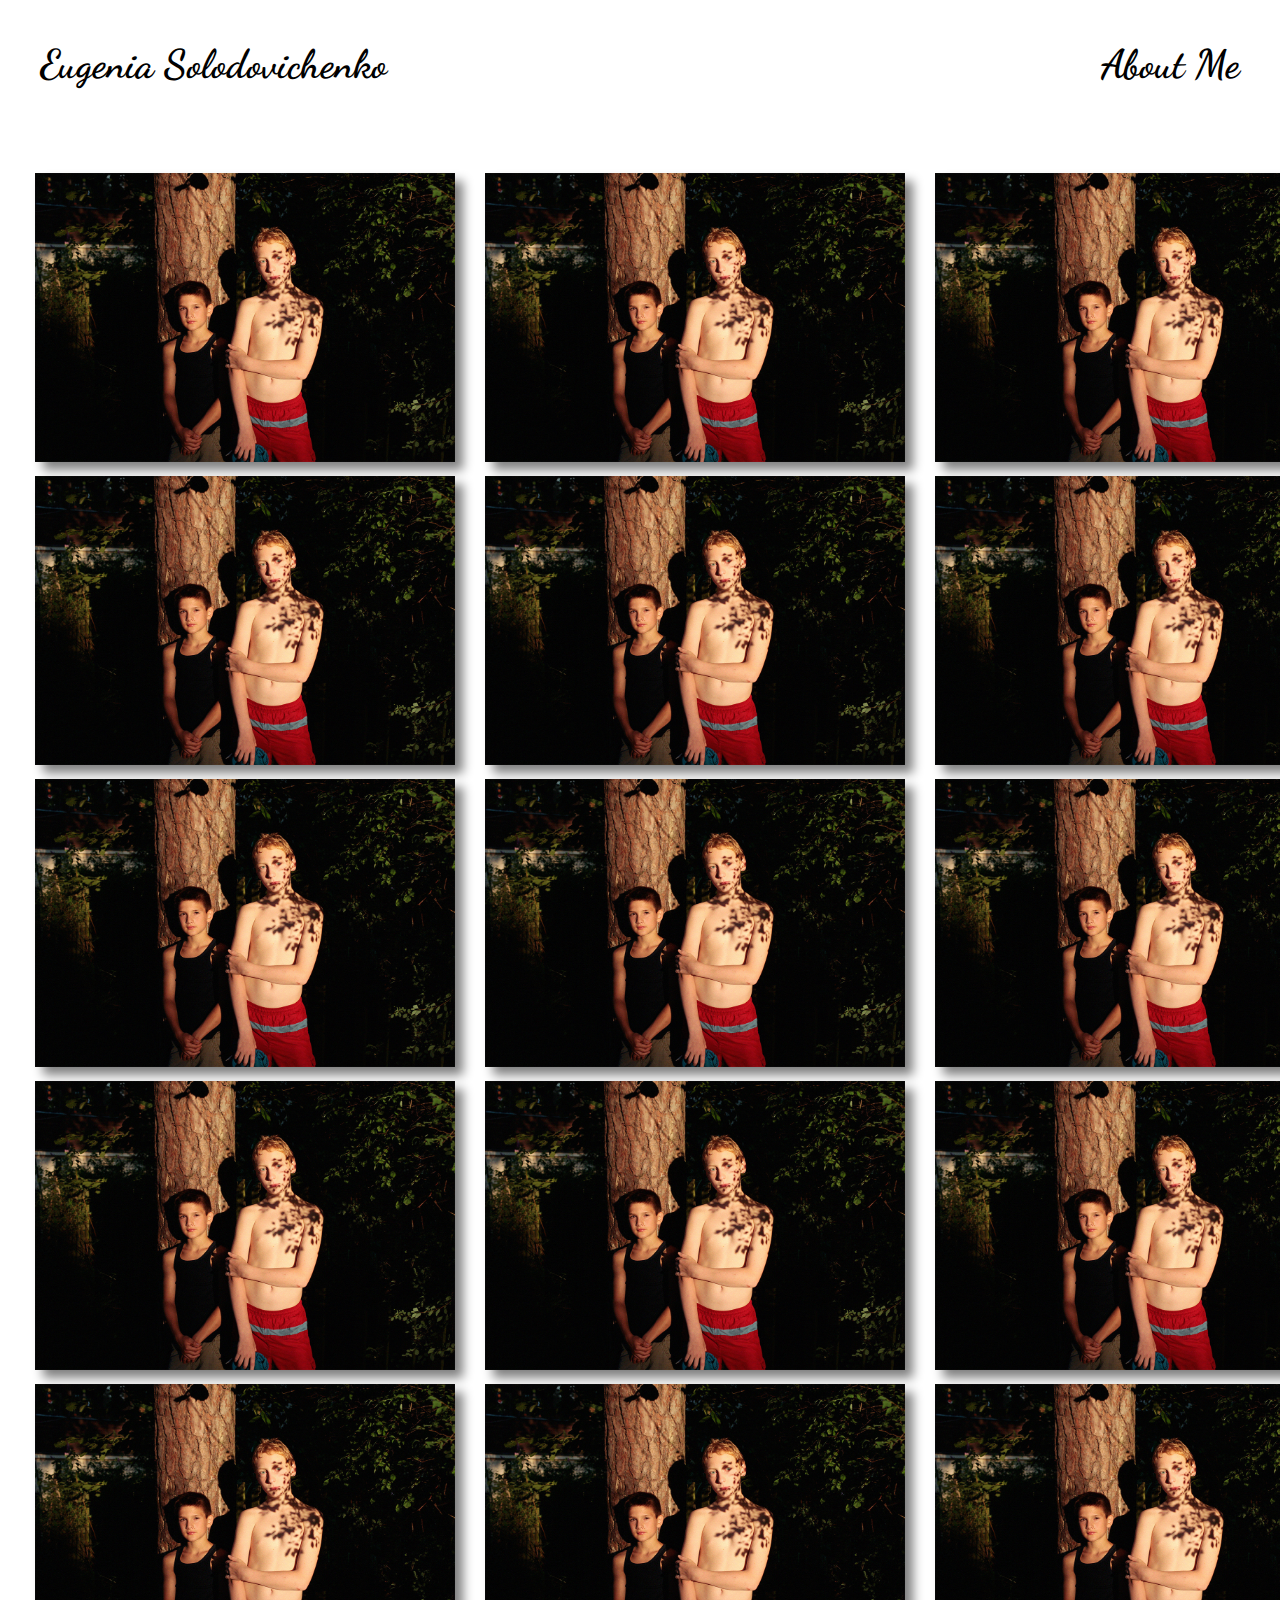
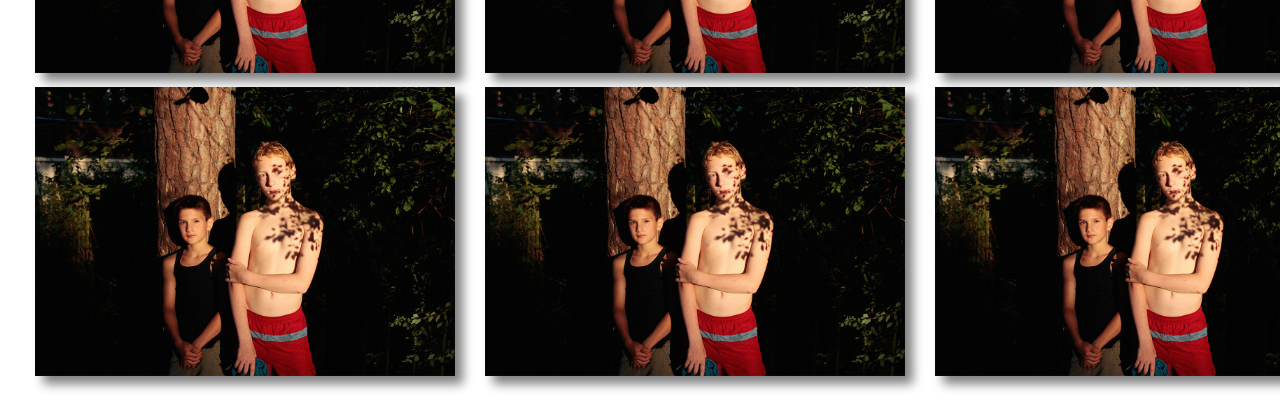
==== index.html @ d0a8f235 "Add files via upload" ====
<!DOCTYPE html>
<html lang="en">
<head>
	<meta charset="UTF-8">
	<meta name="viewport" content="width=device-width, initial-scale=1.0">
	 <link rel="stylesheet" href="css/style.css">
	 <link rel="preconnect" href="https://fonts.googleapis.com">
	<link rel="preconnect" href="https://fonts.gstatic.com" crossorigin>
	<link href="https://fonts.googleapis.com/css2?family=Dancing+Script:wght@600&display=swap" rel="stylesheet">
	<title>Eugenia Solodovichenko</title>
</head>

<header>
	<div class="container">
		<div class="wrapper">
		<a href="file:///C:/Users/User/Desktop/Narnia/Eugenia%20Portfolio/index.html">
			<h2>Eugenia Solodovichenko</h2>
		</a>
		<a href="file:///C:/Users/User/Desktop/Narnia/Eugenia%20Portfolio/aboutme.html"><h2>About Me</h2></a>
		</div>
	</div>
</header>
<section>
	<div class="container">
		<div class="wrapper">
		<div class="galery">
			<div class="galery_column_first">
				<a href="#img1"> <img src="img/Boys.jpg"></a>
				<div id="img1" class="popup">
					<a href="#" class="close">X</a>
					<img class="full_img" src="img/Boys.jpg">
				</div>

				<a href="#img2"> <img src="img/Boys.jpg"></a>
				<div id="img2" class="popup">
					<a href="#" class="close">X</a>
					<img class="full_img" src="img/Boys.jpg">
				</div>

				<a href="#img3"> <img src="img/Boys.jpg"></a>
				<div id="img3" class="popup">
					<a href="#" class="close">X</a>
					<img class="full_img" src="img/Boys.jpg">
				</div>

				<a href="#img4"> <img src="img/Boys.jpg"></a>
				<div id="img4" class="popup">
					<a href="#" class="close">X</a>
					<img class="full_img" src="img/Boys.jpg">
				</div>

				<a href="#img4"> <img src="img/Boys.jpg"></a>
				<div id="img4" class="popup">
					<a href="#" class="close">X</a>
					<img class="full_img" src="img/Boys.jpg">
				</div>

				<a href="#img4"> <img src="img/Boys.jpg"></a>
				<div id="img4" class="popup">
					<a href="#" class="close">X</a>
					<img class="full_img" src="img/Boys.jpg">
				</div>
			</div>

			<div class="galery_column_second">
				<a href="#img6"> <img src="img/Boys.jpg"></a>
				<div id="img6" class="popup">
					<a href="#" class="close">X</a>
					<img class="full_img" src="img/Boys.jpg">
				</div>

				<a href="#img7"> <img src="img/Boys.jpg"></a>
				<div id="img7" class="popup">
					<a href="#" class="close">X</a>
					<img class="full_img" src="img/Boys.jpg">
				</div>

				<a href="#img8"> <img src="img/Boys.jpg"></a>
				<div id="img8" class="popup">
					<a href="#" class="close">X</a>
					<img class="full_img" src="img/Boys.jpg">
				</div>

				<a href="#img9"> <img src="img/Boys.jpg"></a>
				<div id="img9" class="popup">
					<a href="#" class="close">X</a>
					<img class="full_img" src="img/Boys.jpg">
				</div>

				<a href="#img10"> <img src="img/Boys.jpg"></a>
				<div id="img10" class="popup">
					<a href="#" class="close">X</a>
					<img class="full_img" src="img/Boys.jpg">
				</div>

				<a href="#img11"> <img src="img/Boys.jpg"></a>
				<div id="img11" class="popup">
					<a href="#" class="close">X</a>
					<img class="full_img" src="img/Boys.jpg">
				</div>
				
			</div>
			<div class="galery_column_third">
				<a href="#img12"> <img src="img/Boys.jpg"></a>
				<div id="img12" class="popup">
					<a href="#" class="close">X</a>
					<img class="full_img" src="img/Boys.jpg">
				</div>

				<a href="#img14"> <img src="img/Boys.jpg"></a>
				<div id="img14" class="popup">
					<a href="#" class="close">X</a>
					<img class="full_img" src="img/Boys.jpg">
				</div>

				<a href="#img15"> <img src="img/Boys.jpg"></a>
				<div id="img15" class="popup">
					<a href="#" class="close">X</a>
					<img class="full_img" src="img/Boys.jpg">
				</div>

				<a href="#img16"> <img src="img/Boys.jpg"></a>
				<div id="img16" class="popup">
					<a href="#" class="close">X</a>
					<img class="full_img" src="img/Boys.jpg">
				</div>

				<a href="#img17"> <img src="img/Boys.jpg"></a>
				<div id="img117" class="popup">
					<a href="#" class="close">X</a>
					<img class="full_img" src="img/Boys.jpg">
				</div>

				<a href="#img18"> <img src="img/Boys.jpg"></a>
				<div id="img18" class="popup">
					<a href="#" class="close">X</a>
					<img class="full_img" src="img/Boys.jpg">
				</div>
			</div>
		</div>
		</div>
	</div>
</section>
<footer>
	
</footer>
---- css/style.css ----
*{
	margin: 0;
	padding: 0;
	box-sizing: border-box;
}
.container{
	width: 1100px
	margin:0 auto;
	padding: 20px;
}
h2{
	font-family: 'Dancing Script', cursive;
	font-size: 40px;
	padding: 20px 20px;
	cursor: pointer;

}
a{
	text-decoration:none;
	color: #000;
}
.wrapper{
	display: flex;
	justify-content:space-between;
}
.galery_column_first, .galery_column_second, .galery_column_third {
	
	margin: 15px 15px;
	width: 420px;

}
.galery{
	display: flex;
	justify-content:space-between;
}
img	{
	width: 100%;
	box-shadow: 8px 8px 10px #808080;
	margin-top: 10px;
}

* {
  box-sizing: border-box
}

html,
body {
  height: 100%;
  padding: 0;
  margin: 0;
}

.popup:not(:target) {
  display: none;
}

.popup:target {
  display: block;
  position: fixed;
  top: 0;
  left: 0;
  bottom: 0;
  right: 0;
  background: #fff;
}
.full_img {
  position: absolute;
  top: 50%;
  left: 50%;
  transform: translate(-50%, -50%);
  width: 900px;
  box-shadow: none;

}
.close {
  position: absolute;
  top: 20px;
  right: 20px;
  font-size: 30px;
  text-decoration: none;
  color: #000;
}

.eugenia{

	width: 400px;
	margin : 10px;
}
.aboutme{
	display: flex;
	justify-content: center;
}
.about{
	margin: 10px;
}
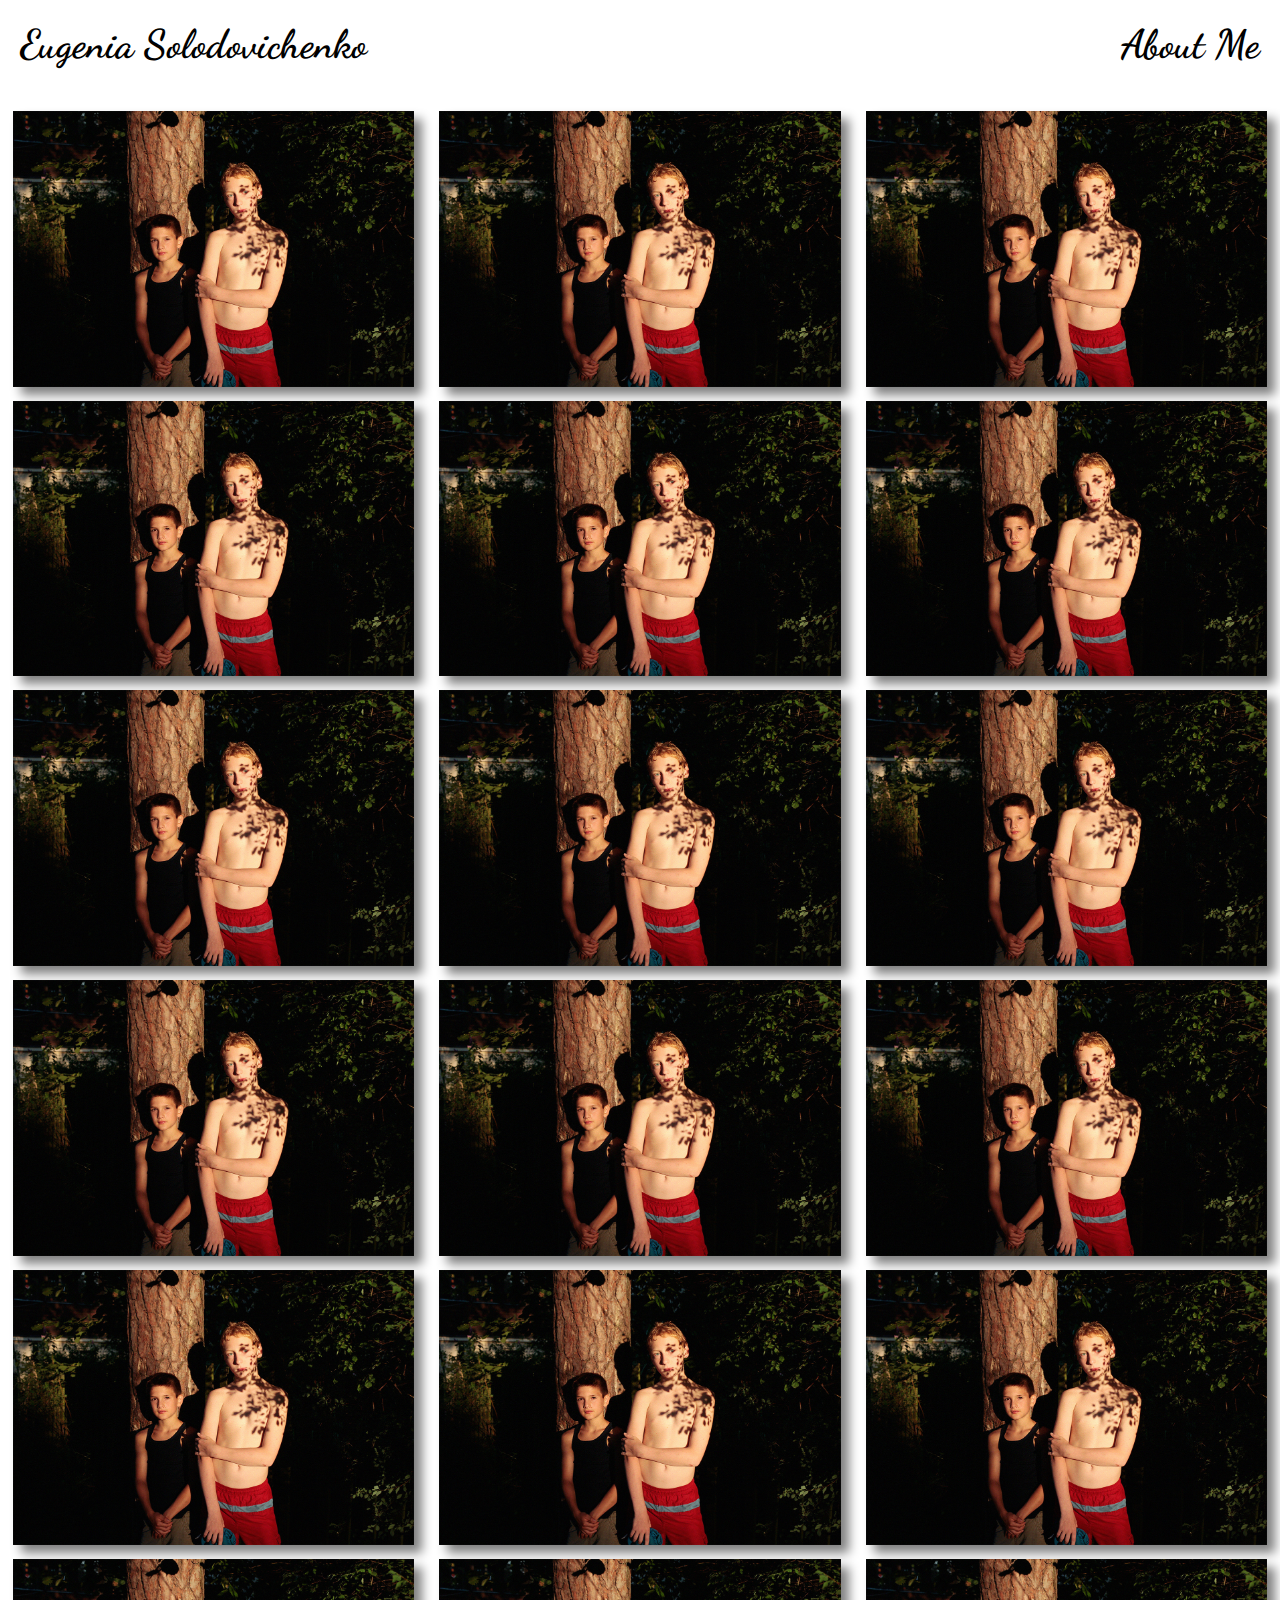
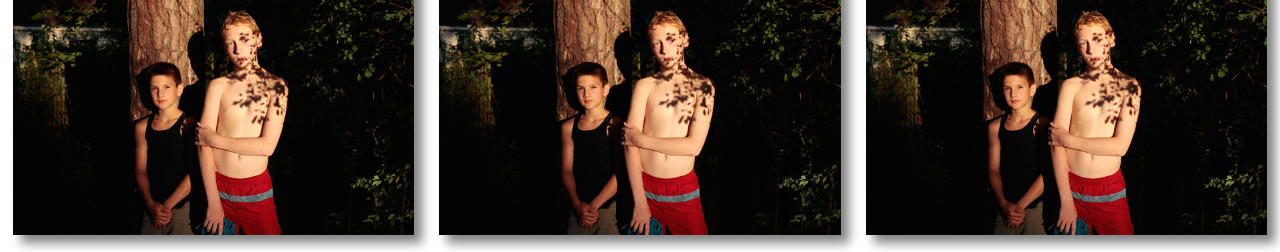
==== commit f8330047: "Update index.html" ====
--- a/index.html
+++ b/index.html
@@ -13,10 +13,10 @@
 <header>
 	<div class="container">
 		<div class="wrapper">
-		<a href="file:///C:/Users/User/Desktop/Narnia/Eugenia%20Portfolio/index.html">
+		<a href="https://teravilde.github.io/photographer/">
 			<h2>Eugenia Solodovichenko</h2>
 		</a>
-		<a href="file:///C:/Users/User/Desktop/Narnia/Eugenia%20Portfolio/aboutme.html"><h2>About Me</h2></a>
+		<a href="https://teravilde.github.io/photographer/aboutme.html"><h2>About Me</h2></a>
 		</div>
 	</div>
 </header>
@@ -143,4 +143,4 @@
 </section>
 <footer>
 	
-</footer>+</footer>
--- a/css/style.css
+++ b/css/style.css
@@ -6,7 +6,8 @@
 .container{
 	width: 1100px
 	margin:0 auto;
-	padding: 20px;
+	
+	
 }
 h2{
 	font-family: 'Dancing Script', cursive;
@@ -25,8 +26,8 @@
 }
 .galery_column_first, .galery_column_second, .galery_column_third {
 	
-	margin: 15px 15px;
-	width: 420px;
+	margin: 1% 1%;
+	width: 33,3%;
 
 }
 .galery{
